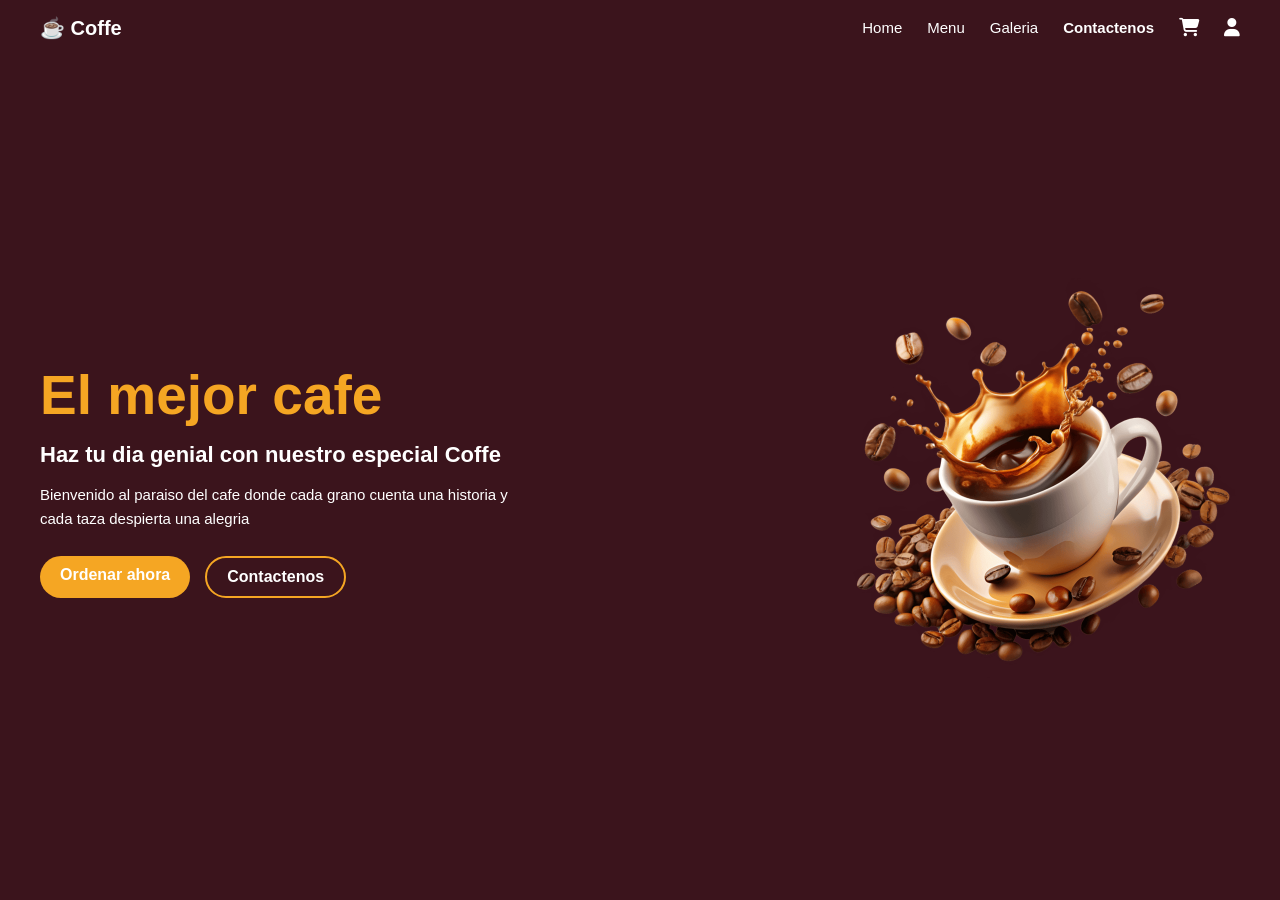
==== index.html @ bc756cc3 "subiendo html de index" ====
<!DOCTYPE html>
<html lang="es">
<head>
  <meta charset="UTF-8">
  <meta name="viewport" content="width=device-width, initial-scale=1.0">
  <title>Coffe</title>
  <link rel="stylesheet" href="./css/style.css">
  <link href="https://fonts.googleapis.com/css2?family=Miniver&display=swap" rel="stylesheet">
  <link href="https://cdnjs.cloudflare.com/ajax/libs/font-awesome/6.5.0/css/all.min.css" rel="stylesheet">

</head>
<body>

  <nav>
    <div class="logo">
      ☕ <span>Coffe</span>
    </div>


    <ul class="nav-links" id="navLinks">
      <li><a href="home.html">Home</a></li>
      <li><a href="menu.html">Menu</a></li>
      <li><a href="galeria.html">Galeria</a></li>
      <li><a href="contactenos.html" class="active">Contactenos</a></li>
      <li><a href="#"><i class="fa-solid fa-cart-shopping"></i></a></li>
      <li><a href="#"><i class="fa-solid fa-user"></i></a></li>
    </ul>

    <div class="hamburger" id="hamburger">
      <i class="fa-solid fa-bars"></i>
    </div>
  </nav>

  <section class="hero">
    <div class="hero-text">
      <h1>El mejor cafe</h1>
      <h2>Haz tu dia genial con nuestro especial Coffe</h2>
      <p>
        Bienvenido al paraiso del cafe donde cada grano cuenta
        una historia y cada taza despierta una alegria
      </p>
      <div class="buttons">
        <a href="#" class="btn">Ordenar ahora</a>
        <a href="#" class="btn btn-outline">Contactenos</a>
      </div>
    </div>

    <div class="hero-img">
      <img src="./img/coffee-hero-section.png" alt="Cafe">
    </div>
  </section>

<scr>

</body>
</html>
---- css/style.css ----
*{
  margin:0;
  padding:0;
  box-sizing:border-box;
  font-family: 'Segoe UI', sans-serif;
}

body{
  background:#3b141c;
  color:white;
}

/* NAVBAR */
nav{
  background:#3b141c;
  display:flex;
  justify-content:space-between;
  align-items:center;
  padding:16px 40px;
  position:fixed;
  width:100%;
  top:0;
  left:0;
  z-index:1000;
}

.logo{
  font-size:20px;
  font-weight:bold;
  color:white;
}

.nav-links{
  list-style:none;
  display:flex;
  align-items:center;
  gap:25px;
}

.nav-links a{
  text-decoration:none;
  color:white;
  font-size:15px;
  transition:0.3s;
}

.nav-links a:hover{
  color:#f5a623;
}

.nav-links .active{
  font-weight:bold;
}

/* Íconos */
.nav-links i{
  font-size:18px;
}

/* HAMBURGUESA */
.hamburger{
  display:none;
  font-size:22px;
  cursor:pointer;
  color:white;
}

/* HERO */
.hero{
  display:flex;
  justify-content:space-between;
  align-items:center;
  padding:120px 40px 60px;
  min-height:100vh;
}

.hero-text{
  max-width:500px;
}

.hero-text h1{
  font-size:55px;
  color:#f5a623;
  margin-bottom:15px;
}

.hero-text h2{
  font-size:22px;
  margin-bottom:15px;
}

.hero-text p{
  font-size:15px;
  margin-bottom:25px;
  line-height:1.6;
}

.buttons{
  display:flex;
  gap:15px;
}

.btn{
  background:#f5a623;
  color:white;
  padding:10px 20px;
  border-radius:25px;
  text-decoration:none;
  font-weight:bold;
  transition:0.3s;
}

.btn:hover{
  background:#d4881c;
}

.btn-outline{
  background:transparent;
  border:2px solid #f5a623;
}

.btn-outline:hover{
  background:#f5a623;
}

/* Imagen */
.hero-img img{
  width:400px;
  border-radius:20px;
}

/* RESPONSIVE */
@media(max-width:768px){

  .hero{
    flex-direction:column;
    text-align:center;
  }

  .hero-img img{
    width:300px;
    margin-top:30px;
  }

  .nav-links{
    position:absolute;
    top:70px;
    right:0;
    background:#3b141c;
    flex-direction:column;
    width:200px;
    padding:20px;
    display:none;
  }

  .nav-links.active{
    display:flex;
  }

  .hamburger{
    display:block;
  }
}
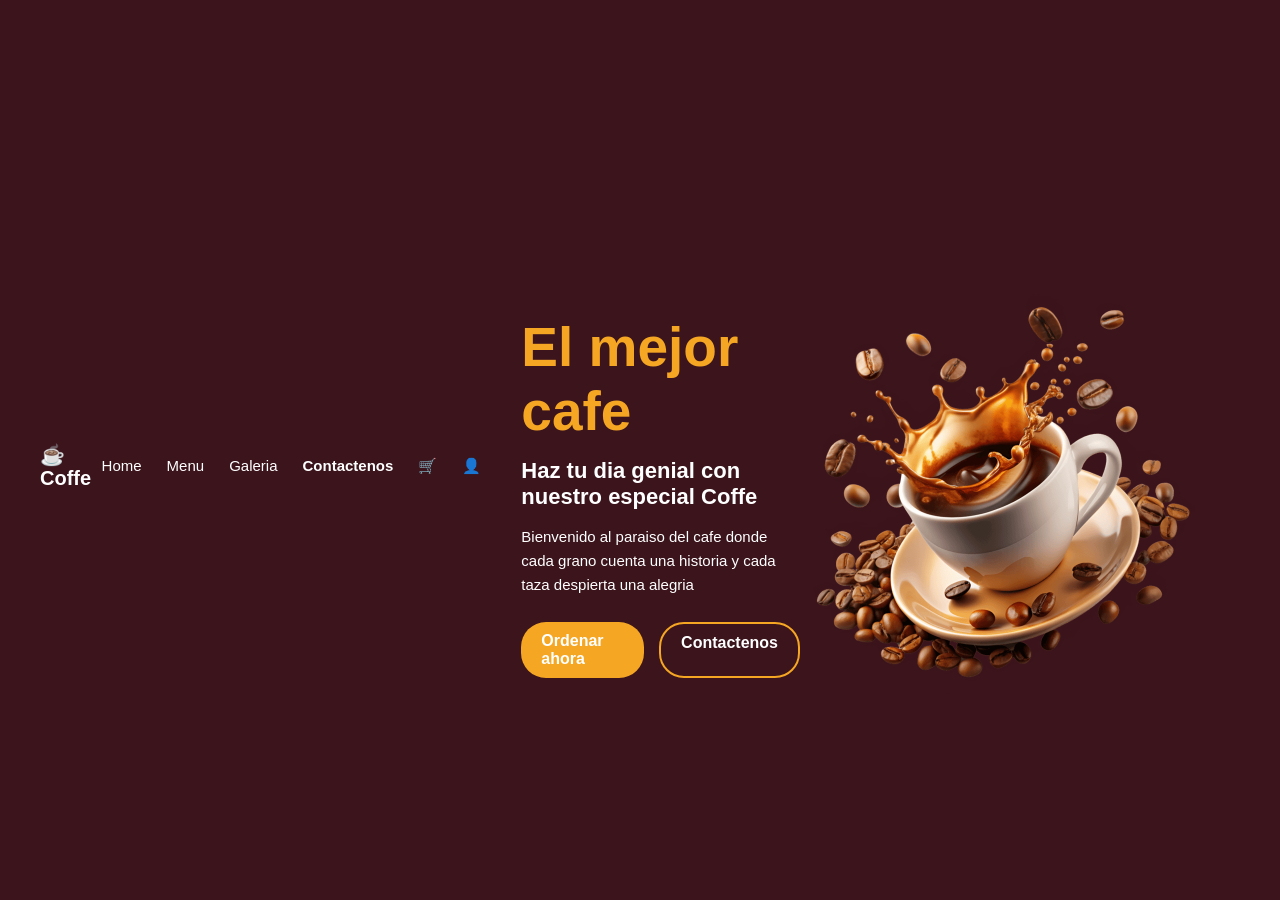
==== commit b2e6a91f: "subiendo pagina menu" ====
--- a/index.html
+++ b/index.html
@@ -6,7 +6,6 @@
   <title>Coffe</title>
   <link rel="stylesheet" href="./css/style.css">
   <link href="https://fonts.googleapis.com/css2?family=Miniver&display=swap" rel="stylesheet">
-  <link href="https://cdnjs.cloudflare.com/ajax/libs/font-awesome/6.5.0/css/all.min.css" rel="stylesheet">
 
 </head>
 <body>
@@ -22,14 +21,9 @@
       <li><a href="menu.html">Menu</a></li>
       <li><a href="galeria.html">Galeria</a></li>
       <li><a href="contactenos.html" class="active">Contactenos</a></li>
-      <li><a href="#"><i class="fa-solid fa-cart-shopping"></i></a></li>
-      <li><a href="#"><i class="fa-solid fa-user"></i></a></li>
+      <li><a href="#">🛒</a></li>
+      <li><a href="#">👤</a></li>
     </ul>
-
-    <div class="hamburger" id="hamburger">
-      <i class="fa-solid fa-bars"></i>
-    </div>
-  </nav>
 
   <section class="hero">
     <div class="hero-text">
--- a/css/style.css
+++ b/css/style.css
@@ -10,7 +10,6 @@
   color:white;
 }
 
-/* NAVBAR */
 nav{
   background:#3b141c;
   display:flex;
@@ -44,20 +43,15 @@
   transition:0.3s;
 }
 
-.nav-links a:hover{
-  color:#f5a623;
-}
 
 .nav-links .active{
   font-weight:bold;
 }
 
-/* Íconos */
 .nav-links i{
   font-size:18px;
 }
 
-/* HAMBURGUESA */
 .hamburger{
   display:none;
   font-size:22px;
@@ -65,7 +59,6 @@
   color:white;
 }
 
-/* HERO */
 .hero{
   display:flex;
   justify-content:space-between;
@@ -123,13 +116,11 @@
   background:#f5a623;
 }
 
-/* Imagen */
 .hero-img img{
   width:400px;
   border-radius:20px;
 }
 
-/* RESPONSIVE */
 @media(max-width:768px){
 
   .hero{
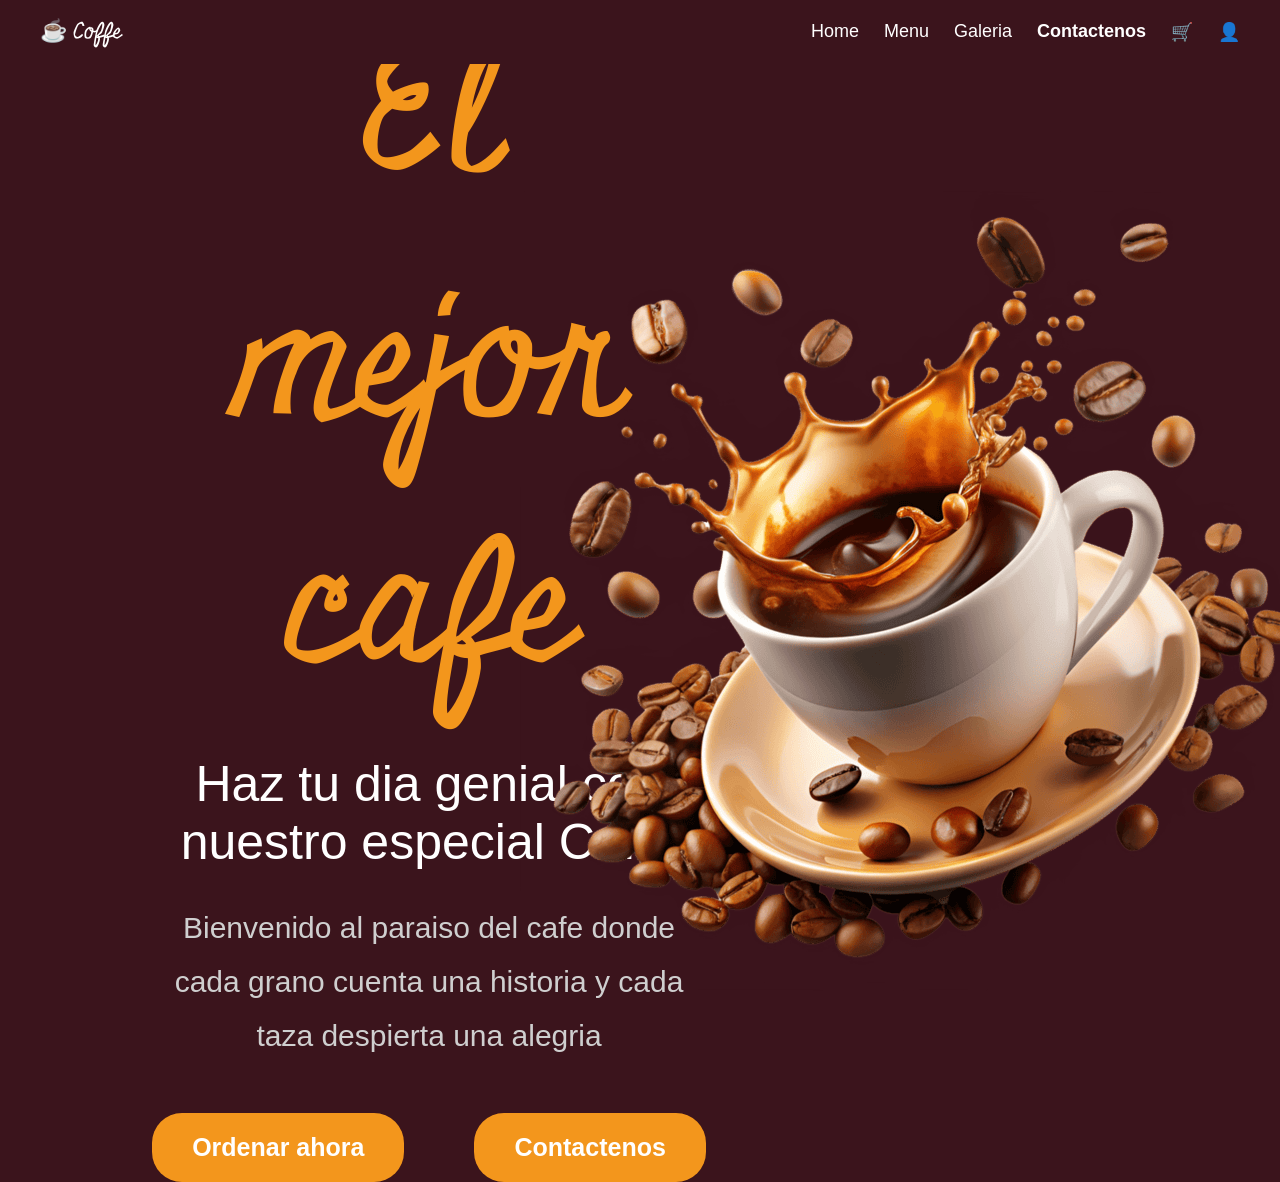
==== commit 62e012ad: "subendo 3 paginas web" ====
--- a/index.html
+++ b/index.html
@@ -1,50 +1,48 @@
 <!DOCTYPE html>
 <html lang="es">
 <head>
-  <meta charset="UTF-8">
-  <meta name="viewport" content="width=device-width, initial-scale=1.0">
-  <title>Coffe</title>
-  <link rel="stylesheet" href="./css/style.css">
-  <link href="https://fonts.googleapis.com/css2?family=Miniver&display=swap" rel="stylesheet">
+<meta charset="UTF-8" />
+<meta name="viewport" content="width=device-width, initial-scale=1" />
+<title>Coffe</title>
+<link rel="stylesheet" href="./css/style.css" />
+<link href="https://fonts.googleapis.com/css2?family=Miniver&display=swap" rel="stylesheet" />
 
 </head>
 <body>
 
-  <nav>
-    <div class="logo">
-      ☕ <span>Coffe</span>
+<nav>
+  <div class="logo">
+    ☕ <span>Coffe</span>
+  </div>
+
+  <ul class="nav-links">
+    <li><a href="index.html">Home</a></li>
+    <li><a href="menu.html">Menu</a></li>
+    <li><a href="galeria.html">Galeria</a></li>
+    <li><a href="contactenos.html" class="active">Contactenos</a></li>
+    <li><a href="carrito.html">🛒</a></li>
+    <li><a href="perfil.html">👤</a></li>
+  </ul>
+</nav>
+
+<section class="hero">
+  <div class="hero-text">
+    <h1>El mejor cafe</h1>
+    <h2>Haz tu dia genial con nuestro especial Coffe</h2>
+    <p>
+      Bienvenido al paraiso del cafe donde cada grano cuenta
+      una historia y cada taza despierta una alegria
+    </p>
+    <div class="buttons">
+      <a href="#" class="btn">Ordenar ahora</a>
+      <a href="#" class="btn btn-outline">Contactenos</a>
     </div>
+  </div>
 
-
-    <ul class="nav-links" id="navLinks">
-      <li><a href="home.html">Home</a></li>
-      <li><a href="menu.html">Menu</a></li>
-      <li><a href="galeria.html">Galeria</a></li>
-      <li><a href="contactenos.html" class="active">Contactenos</a></li>
-      <li><a href="#">🛒</a></li>
-      <li><a href="#">👤</a></li>
-    </ul>
-
-  <section class="hero">
-    <div class="hero-text">
-      <h1>El mejor cafe</h1>
-      <h2>Haz tu dia genial con nuestro especial Coffe</h2>
-      <p>
-        Bienvenido al paraiso del cafe donde cada grano cuenta
-        una historia y cada taza despierta una alegria
-      </p>
-      <div class="buttons">
-        <a href="#" class="btn">Ordenar ahora</a>
-        <a href="#" class="btn btn-outline">Contactenos</a>
-      </div>
-    </div>
-
-    <div class="hero-img">
-      <img src="./img/coffee-hero-section.png" alt="Cafe">
-    </div>
-  </section>
-
-<scr>
+  <div class="hero-img">
+    <img src="./img/coffee-hero-section.png" alt="Cafe" />
+  </div>
+</section>
 
 </body>
 </html>
--- a/css/style.css
+++ b/css/style.css
@@ -2,16 +2,16 @@
   margin:0;
   padding:0;
   box-sizing:border-box;
-  font-family: 'Segoe UI', sans-serif;
+  font-family: Arial, sans-serif;
 }
 
 body{
   background:#3b141c;
-  color:white;
-}
+  color:#ffffff;
+}
+
 
 nav{
-  background:#3b141c;
   display:flex;
   justify-content:space-between;
   align-items:center;
@@ -20,135 +20,185 @@
   width:100%;
   top:0;
   left:0;
+  background:#3b141c;
   z-index:1000;
 }
 
 .logo{
-  font-size:20px;
-  font-weight:bold;
-  color:white;
+  font-size:22px;
+  color:#ffffff;
+}
+
+.logo span{
+  font-family:"Miniver", sans-serif;
 }
 
 .nav-links{
   list-style:none;
   display:flex;
-  align-items:center;
   gap:25px;
 }
 
 .nav-links a{
   text-decoration:none;
-  color:white;
-  font-size:15px;
-  transition:0.3s;
-}
-
-
-.nav-links .active{
+  color:#ffffff;
+  font-size:18px;
+}
+
+.nav-links a.active{
   font-weight:bold;
 }
 
-.nav-links i{
-  font-size:18px;
-}
-
-.hamburger{
-  display:none;
-  font-size:22px;
-  cursor:pointer;
-  color:white;
-}
 
 .hero{
-  display:flex;
+  min-height:100vh;
+  display:flex;
+  align-items:center;
   justify-content:space-between;
-  align-items:center;
-  padding:120px 40px 60px;
-  min-height:100vh;
-}
+  padding:100px 100px px;
+}
+
 
 .hero-text{
-  max-width:500px;
+  width:60%;
+  padding-left: 150px;
+  padding-right: 60px;
+  display:flex;
+  flex-direction:column;
+  align-items:center;
+
 }
 
 .hero-text h1{
-  font-size:55px;
-  color:#f5a623;
-  margin-bottom:15px;
+  font-family: "Miniver", sans-serif;
+  color:#f3961c;
+  font-size:10.5rem;
+  margin-bottom:20px;
+  text-align:center;
+  font-weight: 300;
 }
 
 .hero-text h2{
-  font-size:22px;
-  margin-bottom:15px;
+  font-size:50px;
+  margin-bottom:30px;
+  font-weight: 350;
+  text-align:center;
 }
 
 .hero-text p{
-  font-size:15px;
-  margin-bottom:25px;
-  line-height:1.6;
-}
+  color:#cfcfcf;
+  font-size:30px;
+  line-height:1.8;
+  margin-bottom:10px;
+  max-width:900px;
+  text-align:center;
+}
+
 
 .buttons{
   display:flex;
-  gap:15px;
+  gap:70px;
+  margin-top:40px;
+  justify-content: center;
 }
 
 .btn{
-  background:#f5a623;
-  color:white;
-  padding:10px 20px;
-  border-radius:25px;
+  background:#f3961c;
+  color:#ffffff;
+  padding:20px 40px;
+  border-radius:30px;
   text-decoration:none;
   font-weight:bold;
-  transition:0.3s;
-}
-
-.btn:hover{
-  background:#d4881c;
-}
-
-.btn-outline{
-  background:transparent;
-  border:2px solid #f5a623;
-}
-
-.btn-outline:hover{
-  background:#f5a623;
+  font-size:25px;
+}
+
+
+.hero-img{
+  width:40%;
+  height:100%;
+  display:flex;
+  align-items:center;
+  justify-content:flex-end;
 }
 
 .hero-img img{
-  width:400px;
-  border-radius:20px;
-}
-
-@media(max-width:768px){
+  height:100%;
+  max-height:100vh;
+  width:auto;
+  margin-right: -40px;
+}
+
+@media screen and (max-width: 768px) {
+
+  nav{
+    flex-direction: column;
+    align-items: center;
+    padding: 15px 20px;
+    gap: 10px;
+  }
+
+  .nav-links{
+    flex-wrap: wrap;
+    gap: 15px;
+    justify-content: center;
+  }
+
+  .logo{
+    font-size:28px;
+    text-align: center;
+  }
+
+  .nav-links a{
+    font-size:16px;
+  }
 
   .hero{
-    flex-direction:column;
-    text-align:center;
+    flex-direction: column;
+    align-items: center;
+    padding:80px 20px;
+    text-align: center;
+  }
+
+  .hero-text{
+    width:100%;
+    padding:0;
+  }
+
+  .hero-text h1{
+    font-size:6rem;
+    line-height:1.1;
+  }
+
+  .hero-text h2{
+    font-size:32px;
+  }
+
+  .hero-text p{
+    font-size:18px;
+    max-width:100%;
+    line-height:1.5;
+  }
+
+  .buttons{
+    flex-direction: column;
+    gap:20px;
+    margin-top:30px;
+  }
+
+  .btn{
+    font-size:20px;
+    padding:15px 30px;
+  }
+
+  .hero-img{
+    width:100%;
+    margin-top:30px;
+    justify-content: center;
   }
 
   .hero-img img{
-    width:300px;
-    margin-top:30px;
-  }
-
-  .nav-links{
-    position:absolute;
-    top:70px;
-    right:0;
-    background:#3b141c;
-    flex-direction:column;
-    width:200px;
-    padding:20px;
-    display:none;
-  }
-
-  .nav-links.active{
-    display:flex;
-  }
-
-  .hamburger{
-    display:block;
+    width:80%;
+    height:auto;
+    margin-right:0;
   }
 }
